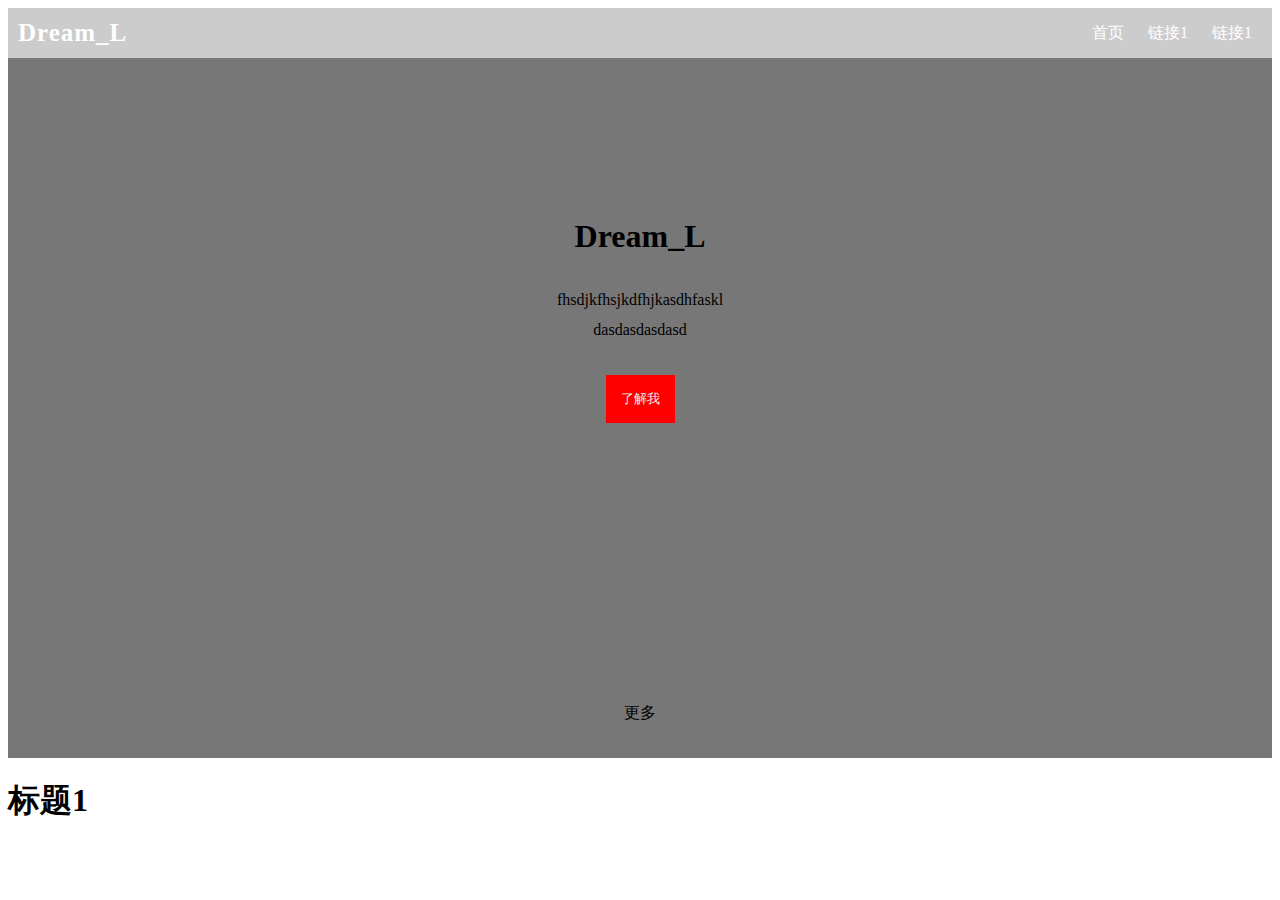
==== index.html @ 362a0ff5 "re" ====
<!DOCTYPE html PUBLIC "-//W3C//DTD XHTML 1.0 Transitional//EN" "http://www.w3.org/TR/xhtml1/DTD/xhtml1-transitional.dtd">
<html xmlns="http://www.w3.org/1999/xhtml">
<head>
<meta http-equiv="Content-Type" content="text/html; charset=utf-8" />
<title>我的博客</title>
<link rel="stylesheet" href="css/main.css" />
<link rel="stylesheet" href="css/reset.css" />
</head>

<body>
<header><!--页头-->
<nav>
<div class="logo"><a href="#">Dream_L</a></div>
<ul>
<li><a href="#">首页</a></li>
<li><a href="#">链接1</a></li>
<li><a href="#">链接1</a></li>
</ul>
</nav>
<div id="banner">
<div class="inner">
<h1>Dream_L</h1>
<p class="sub-heading">fhsdjkfhsjkdfhjkasdhfaskl
dasdasdasdasd</p>
<button>了解我</button>
<div class="more">
更多
</div>
</div>
</div>
</header>
<div class="content">
<section class="green-section">
<h1>标题1</h1>
</section>
<section class="gray-section"></section>
<section class="purple-section"></section>
</div>
<footer></footer>
</body>
</html>
---- css/main.css ----
/* CSS Document */
nav{background:#ccc;
    height:50px;
}
#banner{
	background:#777;
	height:700px;
	}
nav ul{
	list-style:none;
	margin:0;
	float:right;
	}
nav ul li,nav .logo{
	display:inline-block;
	line-height:50px;
	margin-right:20px;
	}
nav  a{
	text-decoration:none;
	line-height:50px;
	display:inline-block;
	height:inherit;
	color:#fff;
	}
nav .logo{
	float:left;	
	padding-left:10px;
	}
.logo
{
	font-size:25px;
	font-weight:700;
	letter-spacing:1px;
	}
.logo a{
	color:#fff;
	}
#banner .inner{
	max-width:300px;
	text-align:center;
	margin:0 auto;
	position:relative;
	top:160px;
	}
#banner .inner h1{
	margin:0;
	}
button{
	border:none;
	background:#F00;
	color:#eee;
	}
#banner button{
	padding:15px;
	}
#banner .inner .more{
	margin-top:280px;
	}
#banner .inner .sub-heading{
	line-height:30px;
	margin:30px;
	}
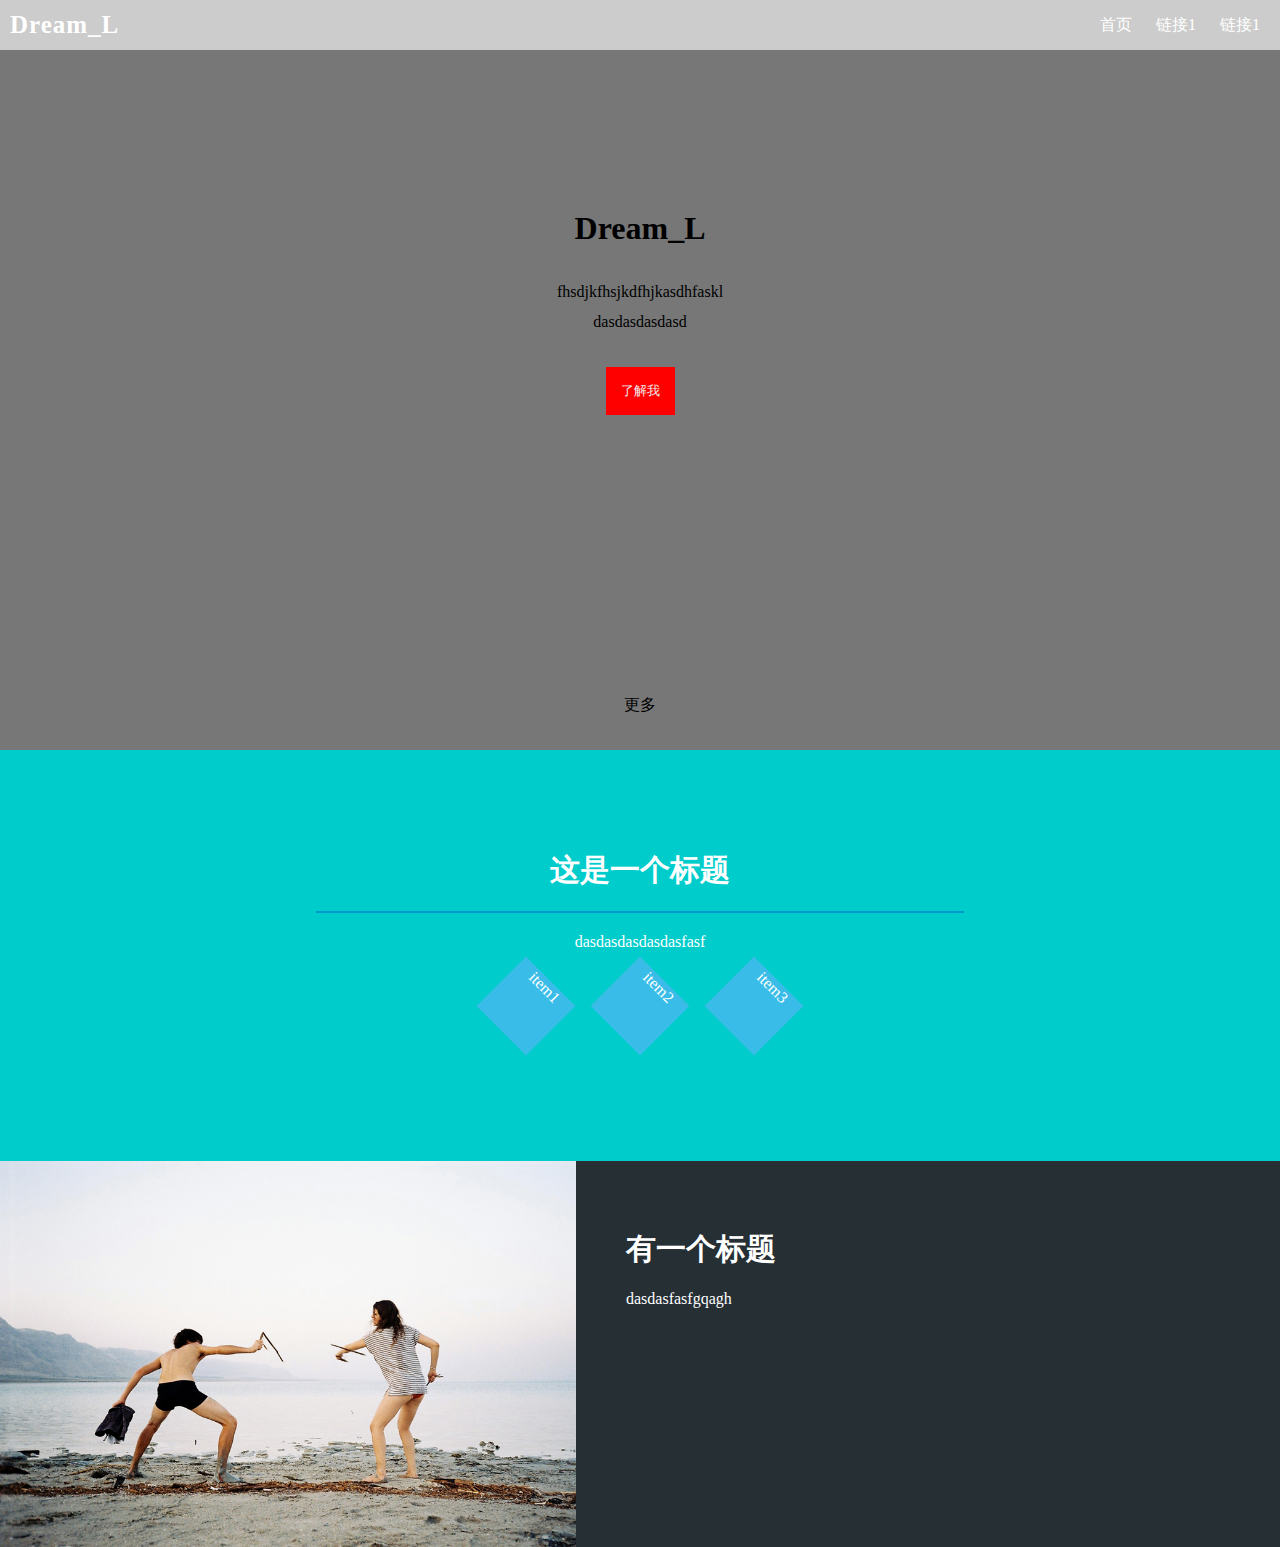
==== commit 5af4afeb: "add pic" ====
--- a/index.html
+++ b/index.html
@@ -2,7 +2,7 @@
 <html xmlns="http://www.w3.org/1999/xhtml">
 <head>
 <meta http-equiv="Content-Type" content="text/html; charset=utf-8" />
-<title>我的博客</title>
+<title>李想的博客</title>
 <link rel="stylesheet" href="css/main.css" />
 <link rel="stylesheet" href="css/reset.css" />
 </head>
@@ -31,9 +31,30 @@
 </header>
 <div class="content">
 <section class="green-section">
-<h1>标题1</h1>
+<div class="wrapper">
+<div>
+<h2>这是一个标题</h2>
+<div class="hr"></div>
+<p>dasdasdasdasdasfasf</p>
+</div>
+<div class="icon-group">
+<span class="icon">item1</span>
+<span class="icon">item2</span>
+<span class="icon">item3</span>
+</div>
+</div>
 </section>
-<section class="gray-section"></section>
+<section class="gray-section">
+<div class="article-preview">
+<div class="img-section">
+<img src="img/pic01.jpg" alt="" />
+</div>
+<div class="text-section">
+<h2>有一个标题</h2>
+<p>dasdasfasfgqagh</p>
+</div>
+</div>
+</section>
 <section class="purple-section"></section>
 </div>
 <footer></footer>
--- a/css/main.css
+++ b/css/main.css
@@ -1,4 +1,5 @@
 /* CSS Document */
+*{margin:0}
 nav{background:#ccc;
     height:50px;
 }
@@ -60,4 +61,62 @@
 #banner .inner .sub-heading{
 	line-height:30px;
 	margin:30px;
-	}+	}
+.green-section{
+	
+	background:#0CC;
+	color:#fff;
+	text-align:center;
+	padding:100px 0;
+	}
+h2{
+font-size:30px;	
+}
+.wrapper{
+	max-width:1080px;
+	margin:0 auto;
+	}
+.hr{
+	width:100%;
+	height:2px;
+	margin:20px auto;
+	}
+.green-section .hr{
+	background:#09C;
+	width:60%;
+	}
+.green-section .icon-group .icon{
+	display:inline-block;
+	width:70px;
+	height:70px;
+	background:#39bde8;
+	margin:20px;
+	transform:rotate(45deg);/*旋转*/
+	}
+.gray-section .img-section{
+	width:45%;
+	}
+.gray-section{
+		background:#252F34;
+	}
+.gray-section .text-section{
+	width:55%;
+	position:relative;
+	top:68px;
+	left:50px;
+
+color:#fff;
+
+}
+ .text-section h2{
+	margin-bottom:20px; 
+	 }
+.img-section img{
+	width:100%;
+	}
+.article-preview>div{
+	float:left;
+	}
+.article-preview:after{content:'';
+display:block;
+clear:both;}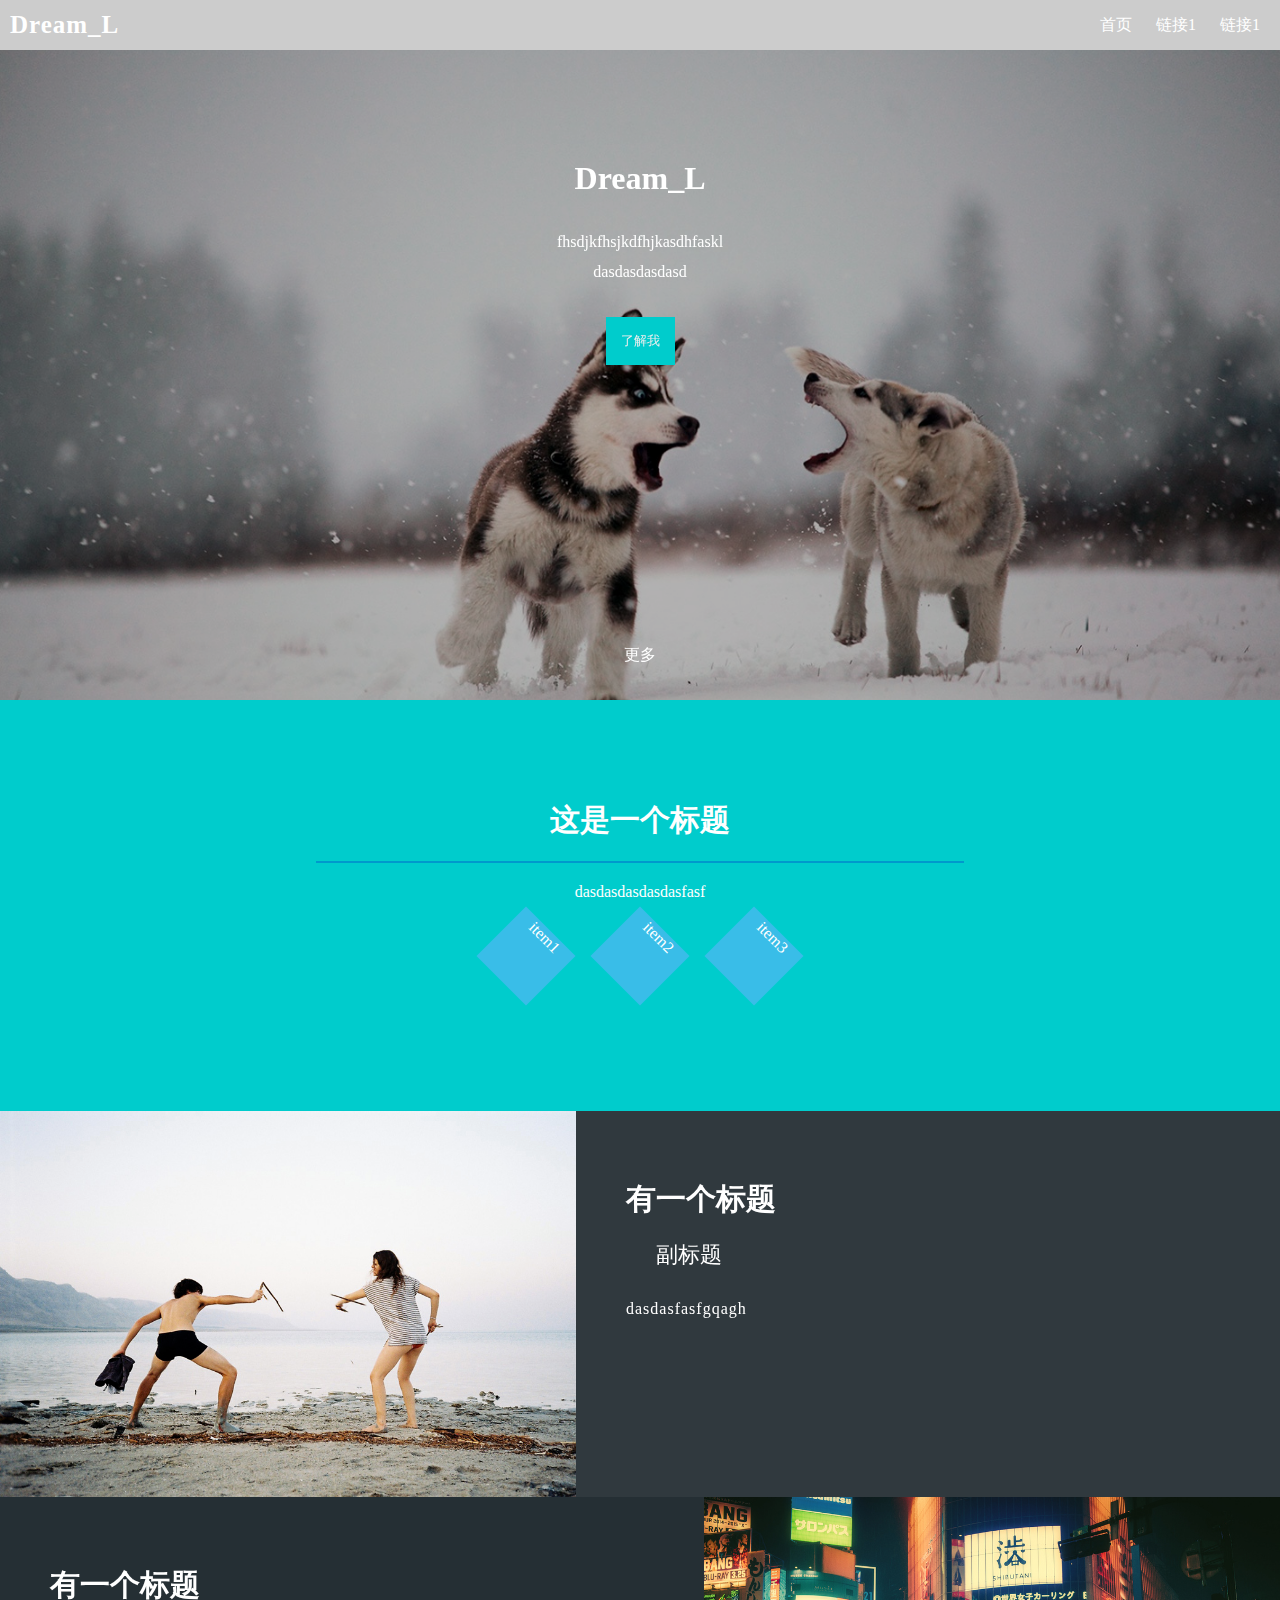
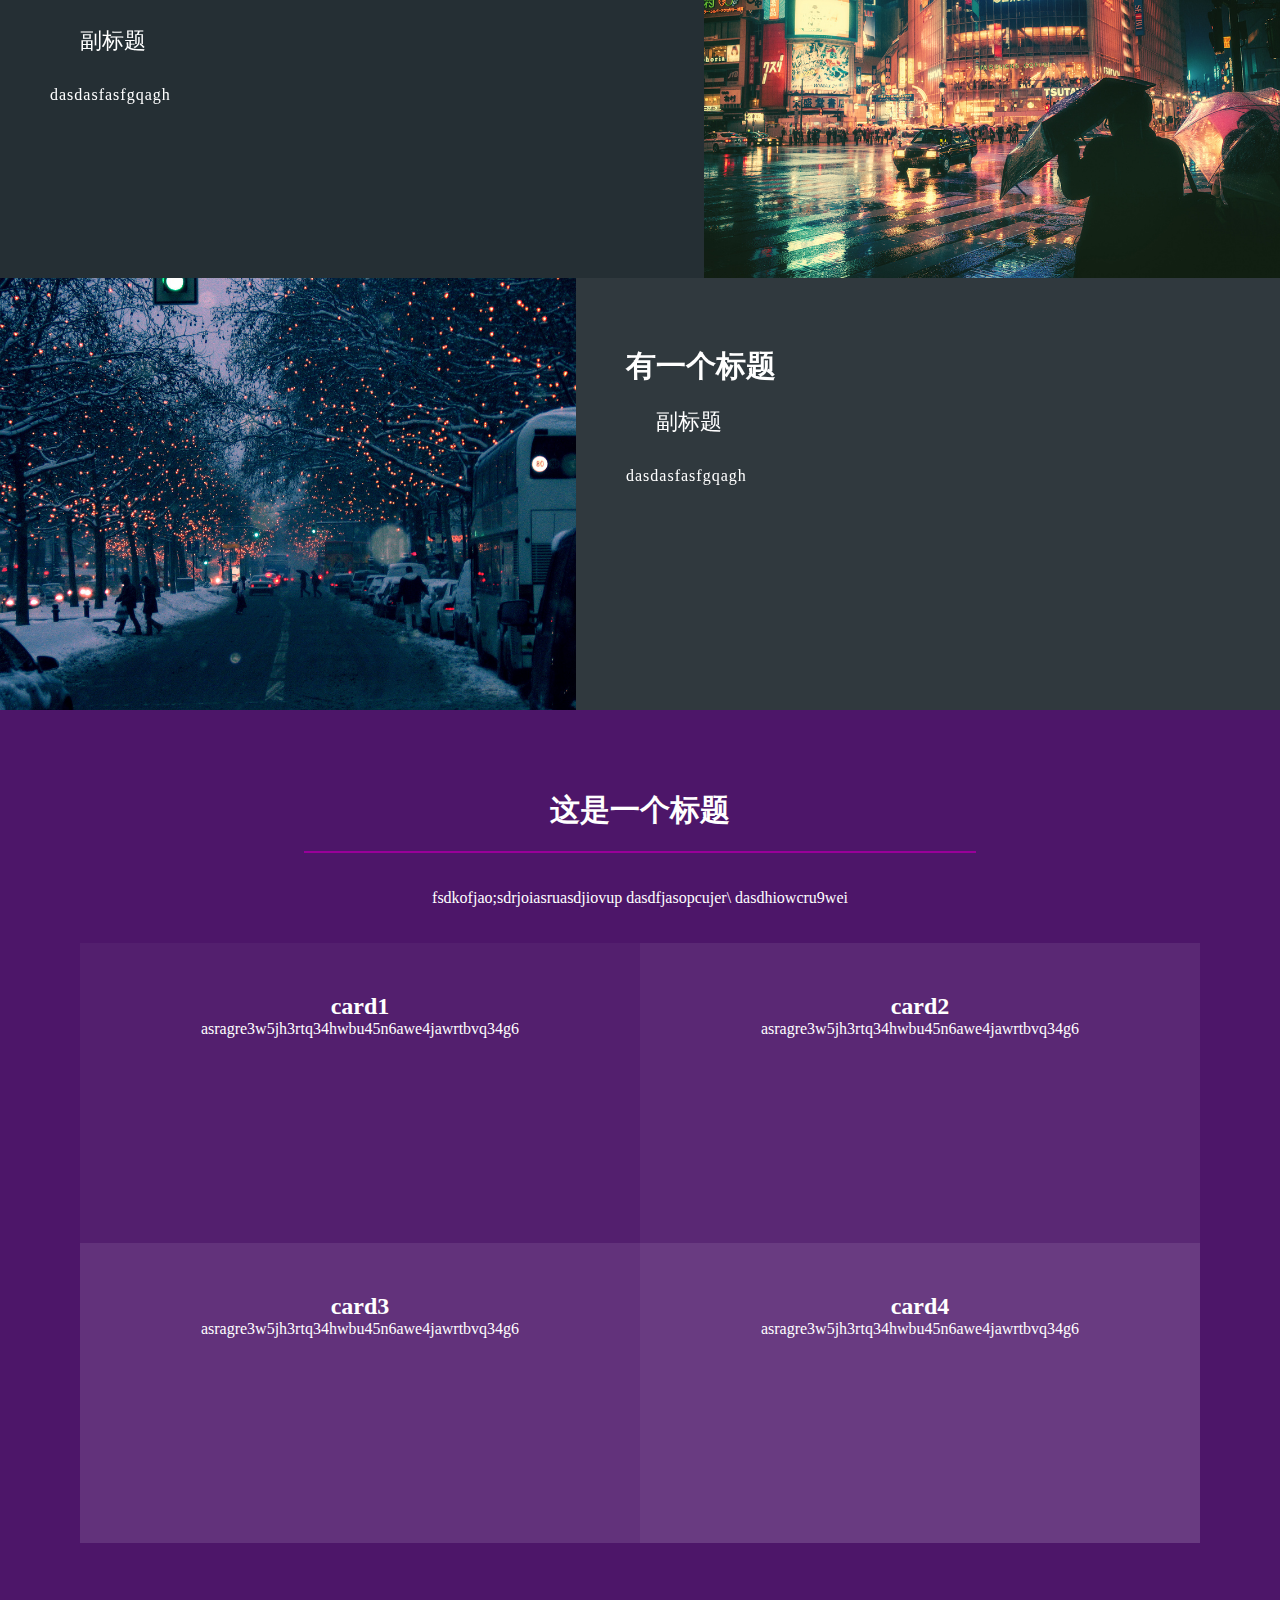
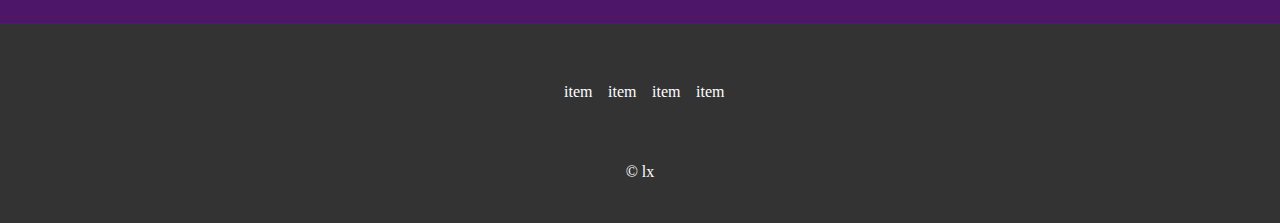
==== commit 503dfa08: "finish the simple index" ====
--- a/index.html
+++ b/index.html
@@ -8,6 +8,7 @@
 </head>
 
 <body>
+<div class="main-warrap">
 <header><!--页头-->
 <nav>
 <div class="logo"><a href="#">Dream_L</a></div>
@@ -51,12 +52,72 @@
 </div>
 <div class="text-section">
 <h2>有一个标题</h2>
+<div class="sub-heading">副标题</div>
+<p>dasdasfasfgqagh</p>
+</div>
+</div>
+<div class="article-preview">
+<div class="text-section">
+<h2>有一个标题</h2>
+<div class="sub-heading">副标题</div>
+<p>dasdasfasfgqagh</p>
+</div>
+<div class="img-section">
+<img src="img/pic02.jpg" alt="" />
+</div>
+</div>
+<div class="article-preview">
+<div class="img-section">
+<img src="img/pic03.jpg" alt="" />
+</div>
+<div class="text-section">
+<h2>有一个标题</h2>
+<div class="sub-heading">副标题</div>
 <p>dasdasfasfgqagh</p>
 </div>
 </div>
 </section>
-<section class="purple-section"></section>
+<section class="purple-section">
+<div class="heading-wrapper">
+<h2>这是一个标题</h2>
+<div class="hr"></div>
+<div class="sub-heading">
+fsdkofjao;sdrjoiasruasdjiovup
+dasdfjasopcujer\
+dasdhiowcru9wei
 </div>
-<footer></footer>
+<div class="card-group clearfix">
+	<div class="card">
+    <h3>card1</h3>
+    <p>asragre3w5jh3rtq34hwbu45n6awe4jawrtbvq34g6</p>
+    </div>
+    <div class="card">
+    <h3>card2</h3>
+     <p>asragre3w5jh3rtq34hwbu45n6awe4jawrtbvq34g6</p>
+      </div>
+      <div class="card">
+    <h3>card3</h3>
+    <p>asragre3w5jh3rtq34hwbu45n6awe4jawrtbvq34g6</p>
+    </div>
+    <div class="card">
+    <h3>card4</h3>
+     <p>asragre3w5jh3rtq34hwbu45n6awe4jawrtbvq34g6</p>
+      </div>
+</div>
+</div>
+</section>
+</div>
+<footer>
+<ul class="share-group">
+<li>item</li>
+<li>item</li>
+<li>item</li>
+<li>item</li>
+</ul>
+<div class="copy">
+&copy lx
+</div>
+</footer>
+</div>
 </body>
 </html>
--- a/css/main.css
+++ b/css/main.css
@@ -1,10 +1,19 @@
 /* CSS Document */
 *{margin:0}
+.clearfix:after
+{content:'';
+display:block;
+clear:both;}
 nav{background:#ccc;
     height:50px;
-}
+	position:fixed;
+	width:100%;
+}
+header{
+	background:rgba(0,0,0,0.3);
+	}
 #banner{
-	background:#777;
+    color:#fff;
 	height:700px;
 	}
 nav ul{
@@ -49,7 +58,7 @@
 	}
 button{
 	border:none;
-	background:#F00;
+	background:#0cc;
 	color:#eee;
 	}
 #banner button{
@@ -58,7 +67,7 @@
 #banner .inner .more{
 	margin-top:280px;
 	}
-#banner .inner .sub-heading{
+.sub-heading{
 	line-height:30px;
 	margin:30px;
 	}
@@ -72,6 +81,10 @@
 h2{
 font-size:30px;	
 }
+h3
+{
+	font-size:24px;
+	}
 .wrapper{
 	max-width:1080px;
 	margin:0 auto;
@@ -119,4 +132,77 @@
 	}
 .article-preview:after{content:'';
 display:block;
-clear:both;}+clear:both;}
+.article-preview:nth-child(odd){/*奇数选择器*/
+	background-color:rgba(255,255,255,0.05);
+	}
+.text-section p{
+	font-size:16px;
+	letter-spacing:1px;
+	}
+.text-section >*{
+	max-width:90%;
+	}
+.text-section .sub-heading{
+	font-size:22px;
+	margin-top:0;
+	}
+.purple-section{background:#4d1669;
+color:#fff;
+padding:80px;}
+.purple-section .heading-wrapper{
+	text-align:center;}
+.purple-section .hr{
+	background:#909;
+	width:60%;
+	}
+.card{
+	float:left;
+	width:50%;
+	min-height:300px;
+	padding:50px;
+	box-sizing:border-box;
+}
+.card:first-child{
+	background:rgba(255,255,255,0.04);
+	}
+.card:nth-child(2){
+	background:rgba(255,255,255,0.08);
+	}
+.card:nth-child(3){
+	background:rgba(255,255,255,0.12);
+	}
+.card:last-child{
+	background:rgba(255,255,255,0.16);
+	}
+footer{
+	background:#333;
+	color:#fff;
+	text-align:center;
+	min-height:200px;
+	}
+.share-group{
+	display:block;
+	width:1080px;
+	margin:0 auto;
+	padding:50px;
+	
+	}
+.share-group li
+{
+	display:inline-block;
+	padding:10px;
+	width:20px;
+	height:20px;
+}
+.copy{
+	padding-bottom:20px;
+	}
+.main-warrap
+{
+	background:#444 url(../img/banner.jpg);
+	background-attachment:fixed;
+	background-repeat:no-repeat;
+	background-size:cover;
+	background-position:center center;
+}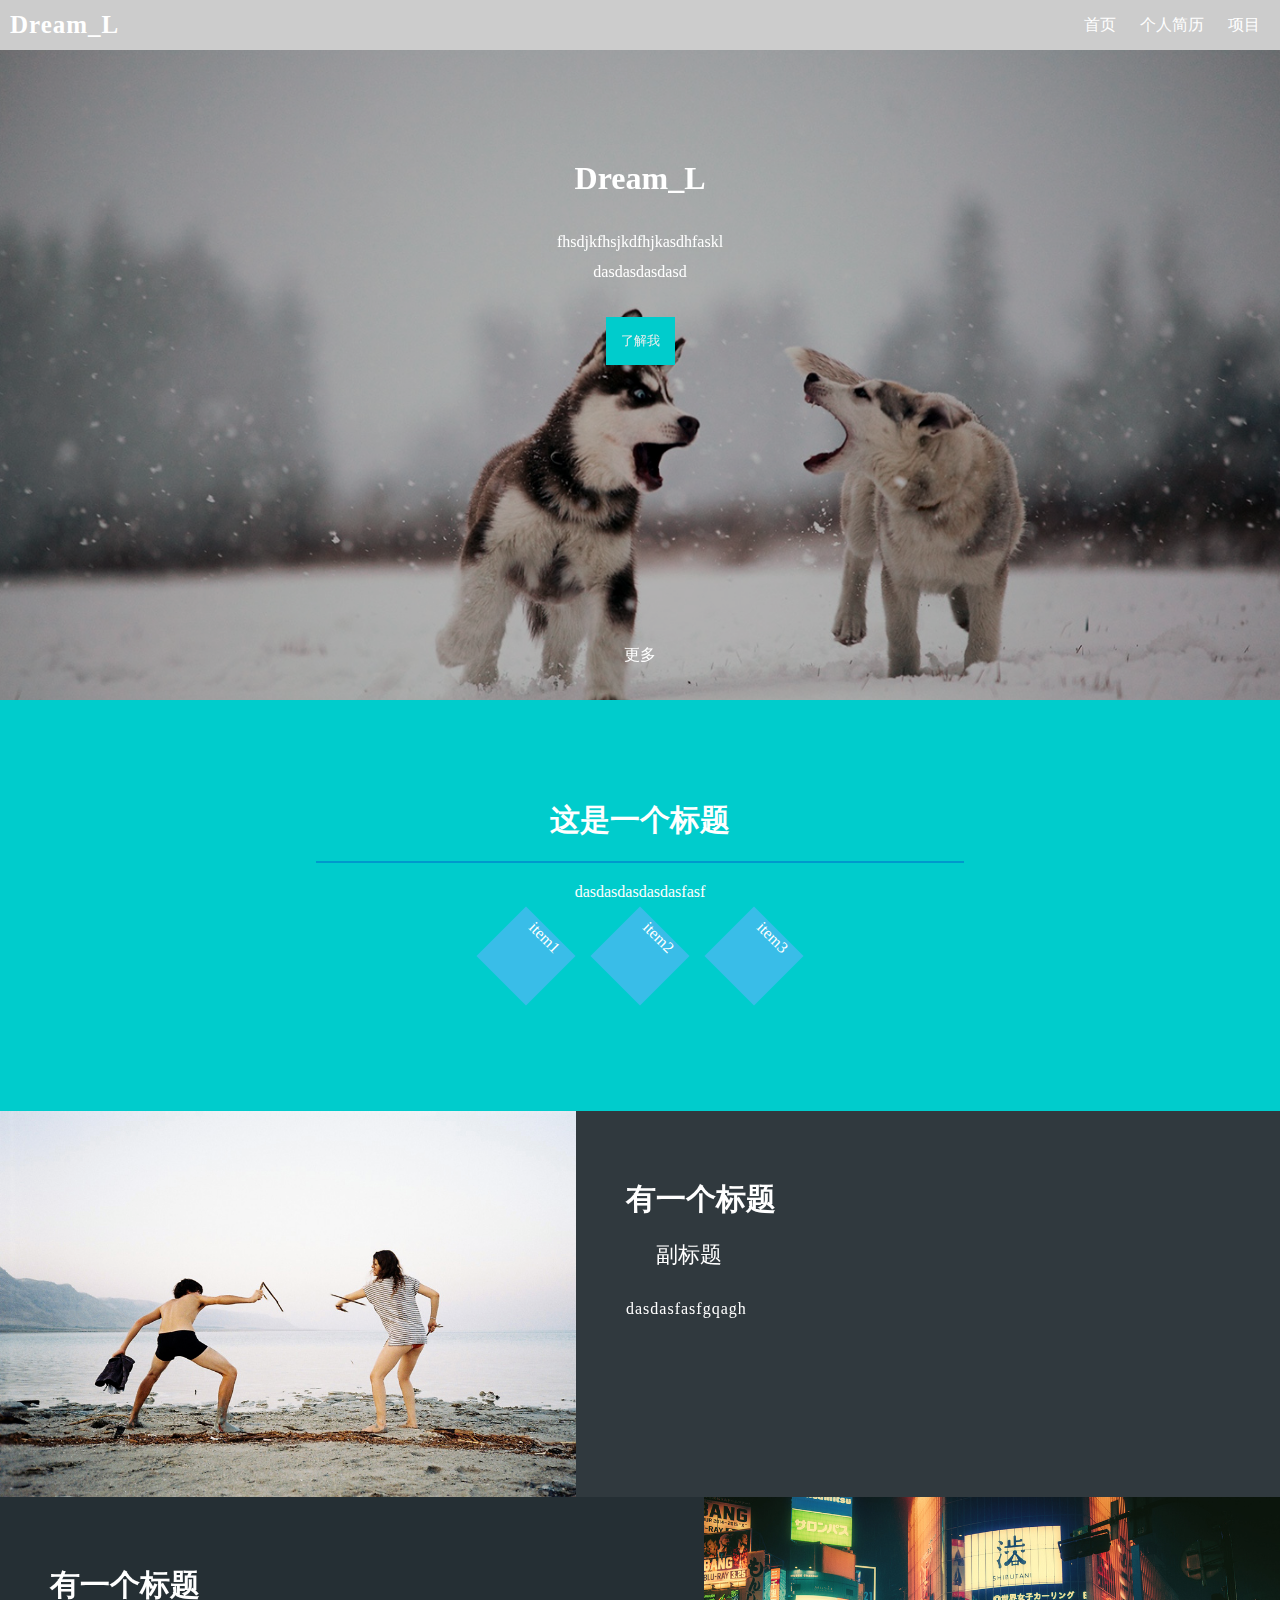
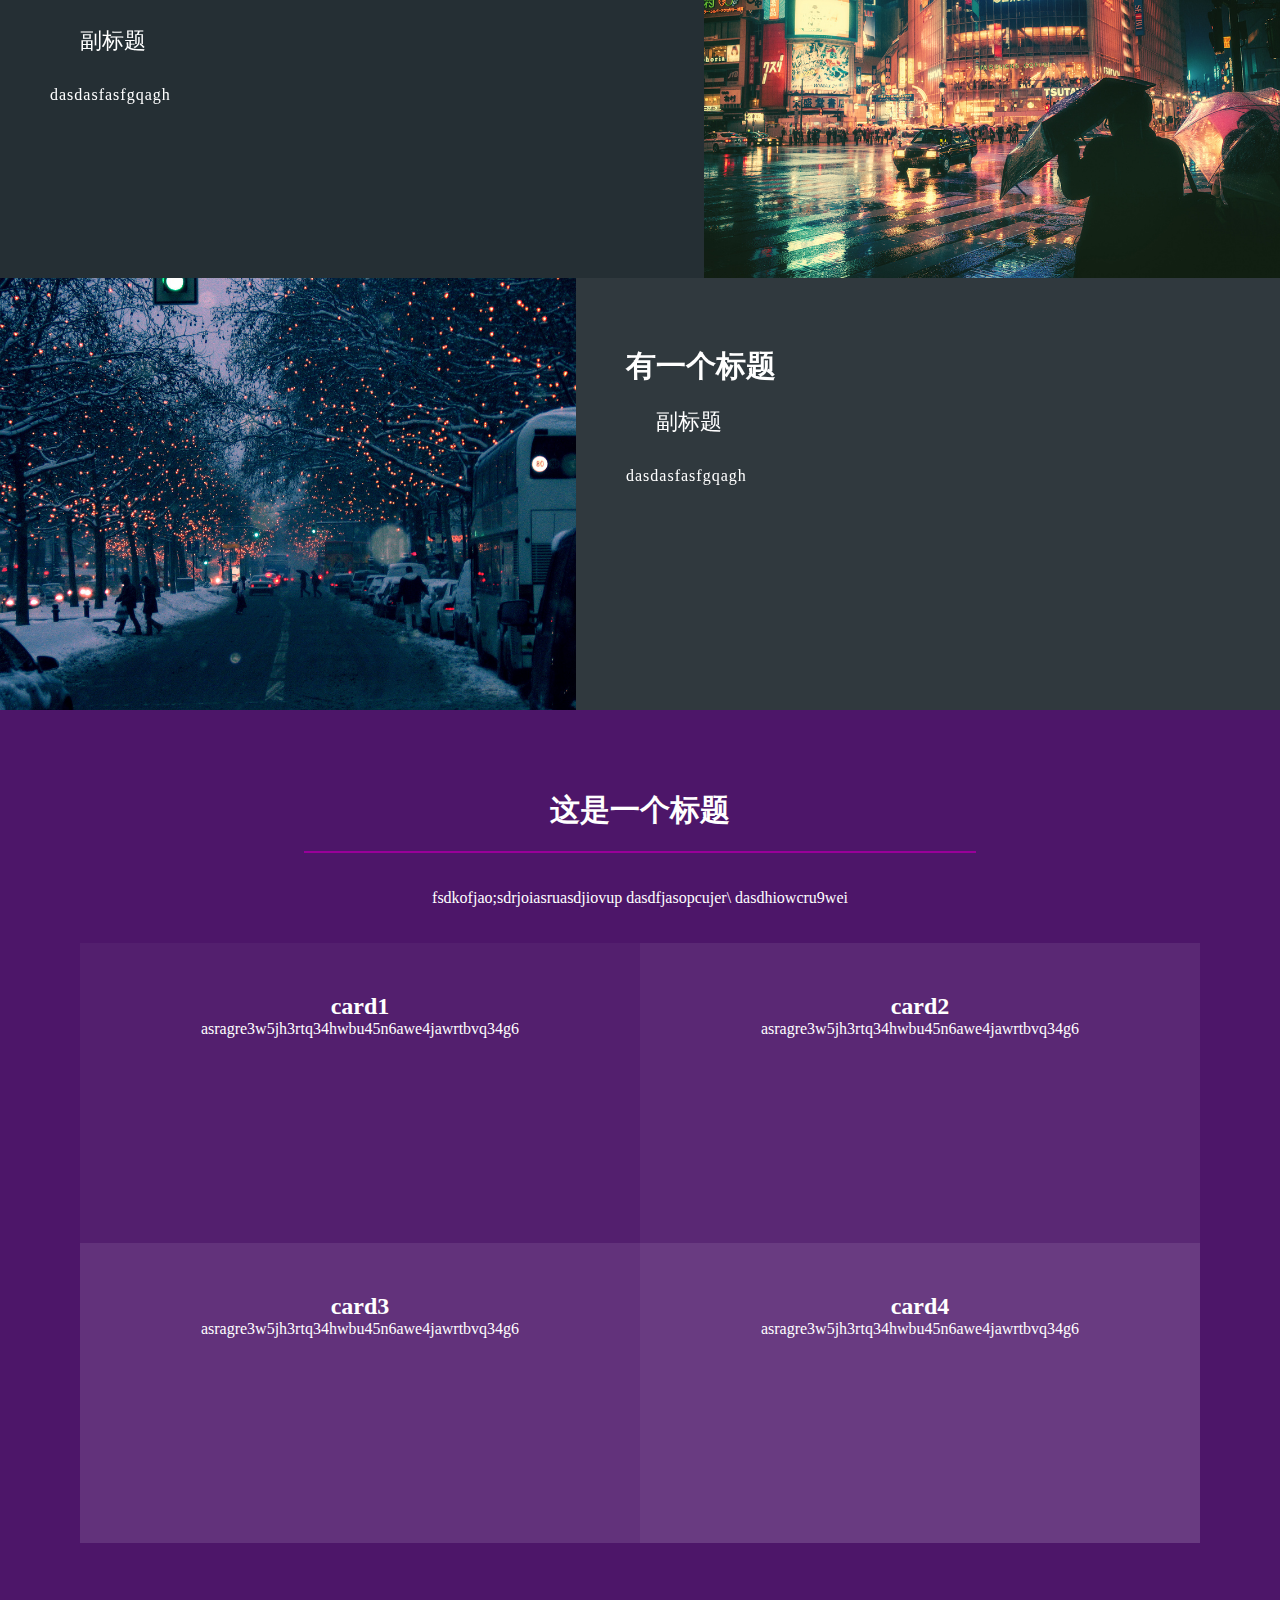
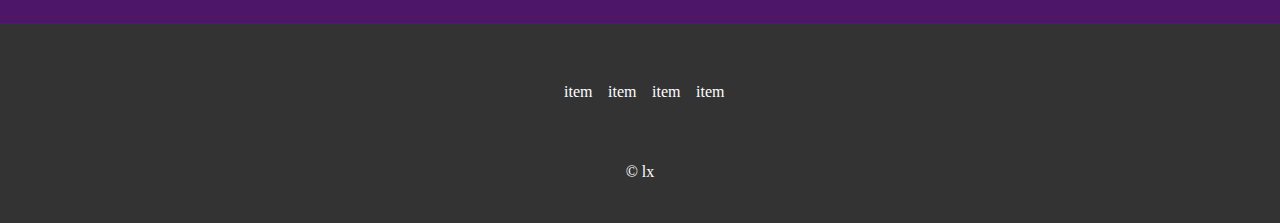
==== commit 5bc5784d: "add other" ====
--- a/index.html
+++ b/index.html
@@ -5,6 +5,7 @@
 <title>李想的博客</title>
 <link rel="stylesheet" href="css/main.css" />
 <link rel="stylesheet" href="css/reset.css" />
+<script type="text/javascript" src="js/script.js"></script>
 </head>
 
 <body>
@@ -13,9 +14,9 @@
 <nav>
 <div class="logo"><a href="#">Dream_L</a></div>
 <ul>
-<li><a href="#">首页</a></li>
-<li><a href="#">链接1</a></li>
-<li><a href="#">链接1</a></li>
+<li><a href="">首页</a></li>
+<li><a href="othershow/introducemyself/resume.html">个人简历</a></li>
+<li><a href="othershow/list.html">项目</a></li>
 </ul>
 </nav>
 <div id="banner">
